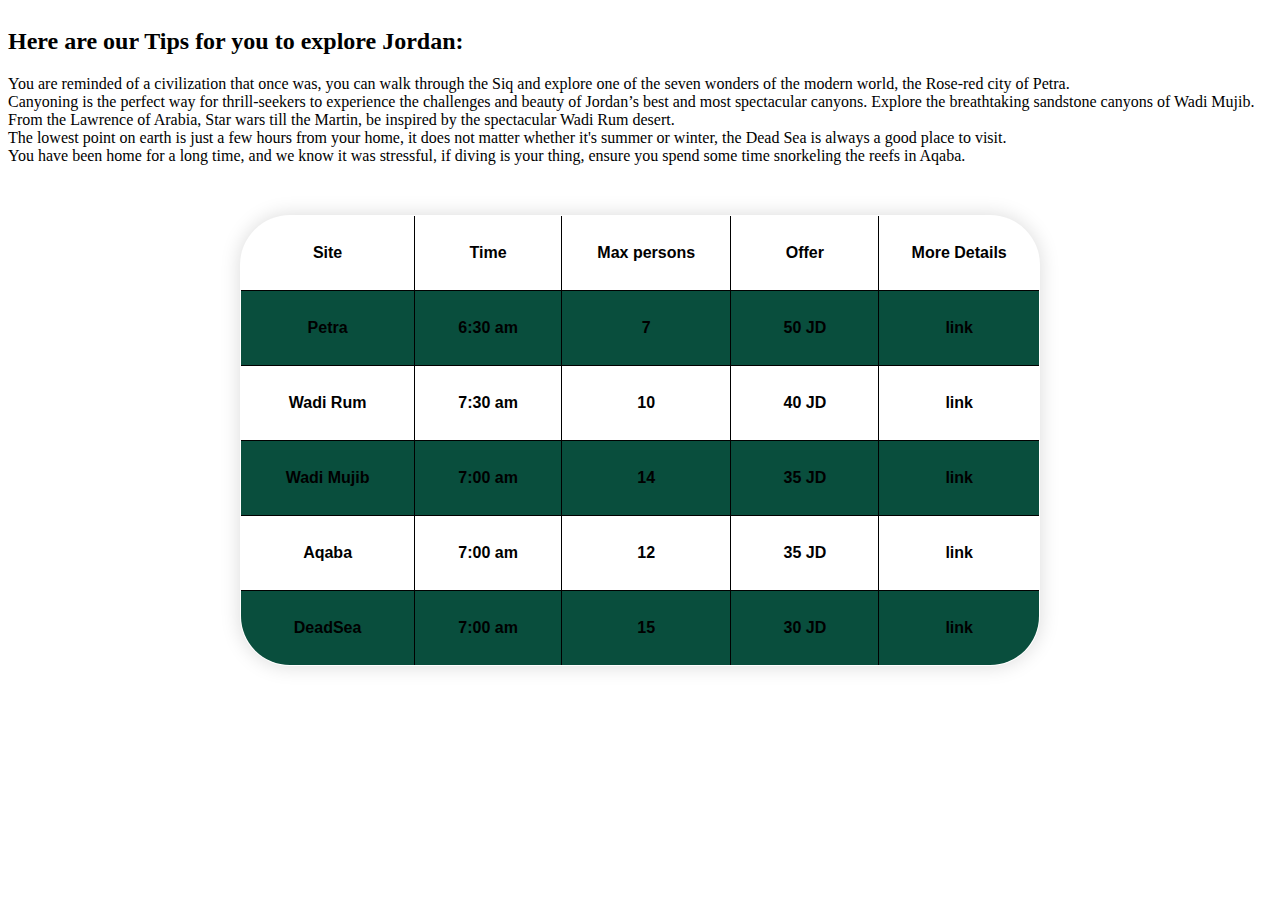
==== index.html @ aaacafbc "project draft" ====
<!DOCTYPE html>
<html lang="en">
<head>
    <meta charset="UTF-8">
    <link href="css.css" type="text/css" rel="stylesheet"/>
    <meta http-equiv="X-UA-Compatible" content="IE=edge">
    <meta name="viewport" content="width=device-width, initial-scale=1.0">
    <title>Document</title>
</head>
<body>
<main>

    <div class="slideshow">
     <figure>
        <img src="https://via.placeholder.com/600x400/ddd" alt="">
        <img src="https://via.placeholder.com/600x400/ddd" alt="">
        <img src="https://via.placeholder.com/600x400/ddd" alt="">
        <img src="https://via.placeholder.com/600x400/ddd" alt="">
        <img src="https://via.placeholder.com/600x400/ddd" alt="">
           
    </figure>
</div>
<h2>Here are our Tips for you to explore Jordan:</h2>
  <li>You are reminded of a civilization that once was, you can walk through the Siq and explore one of the seven wonders of the modern world, the Rose-red city of Petra.</li>
  <li>Canyoning is the perfect way for thrill-seekers to experience the challenges and beauty of Jordan’s best and most spectacular canyons. Explore the breathtaking sandstone canyons of Wadi Mujib.</li>
  <li>From the Lawrence of Arabia, Star wars till the Martin, be inspired by the spectacular Wadi Rum desert.</li>
  <li>The lowest point on earth is just a few hours from your home, it does not matter whether it's summer or winter, the Dead Sea is always a good place to visit.</li>
  <li>You have been home for a long time, and we know it was stressful, if diving is your thing, ensure you spend some time snorkeling the reefs in Aqaba.</li>
</div>

    <section id="tableinfo">


    
</main>
<footer>
<script src="js.js"></script>
</footer>   
</body>
</html>
---- css.css ----
table, th, td {
    border: 1px solid black;
    text-align: center;
    height:50px;width:800px;
    margin:50px 15% 15% ;
    padding: 12px 15px;
    font-weight: bold;
}
table{
    font-family:helvetica; 
    margin-right: auto;
    margin-left: auto;
    border-collapse: collapse;
    border-radius: 50px;
    overflow: hidden;
    box-shadow: 0 0 20px rgba(8, 2, 2, 0.15);
}
tr:hover {
transform: scale(1.05);
box-shadow: 2px 2px 2px rgba(8, 2, 2, 0.15);
}

tr:nth-of-type(odd):hover { 
       background-color: royalblue;
}
table tr:nth-of-type(even) {
    background-color: #094e3d;}
    
table tr:nth-of-type(odd) {
 
    background-color: #ffffff;
}
.slideshow {
	overflow: hidden;
}
.slideshow figure {
	position: relative;
	width: 500%;
	margin: 0;
	left: 0;
	animation: 10s slideshow infinite;
}
.slideshow figure img {
	float: left;
	width: 20%;
}
@keyframes slideshow {
	0% {
		left: 0;
	}
	20% {
		left: 0;
	}
	25% {
		left: -100%;
	}
	45% {
		left: -100%;
	}
	50% {
		left: -200%;
	}
	70% {
		left: -200%;
	}
	75% {
		left: -300%;
	}
	95% {
		left: -300%;
	}
	100% {
		left: -400%;
	}
}
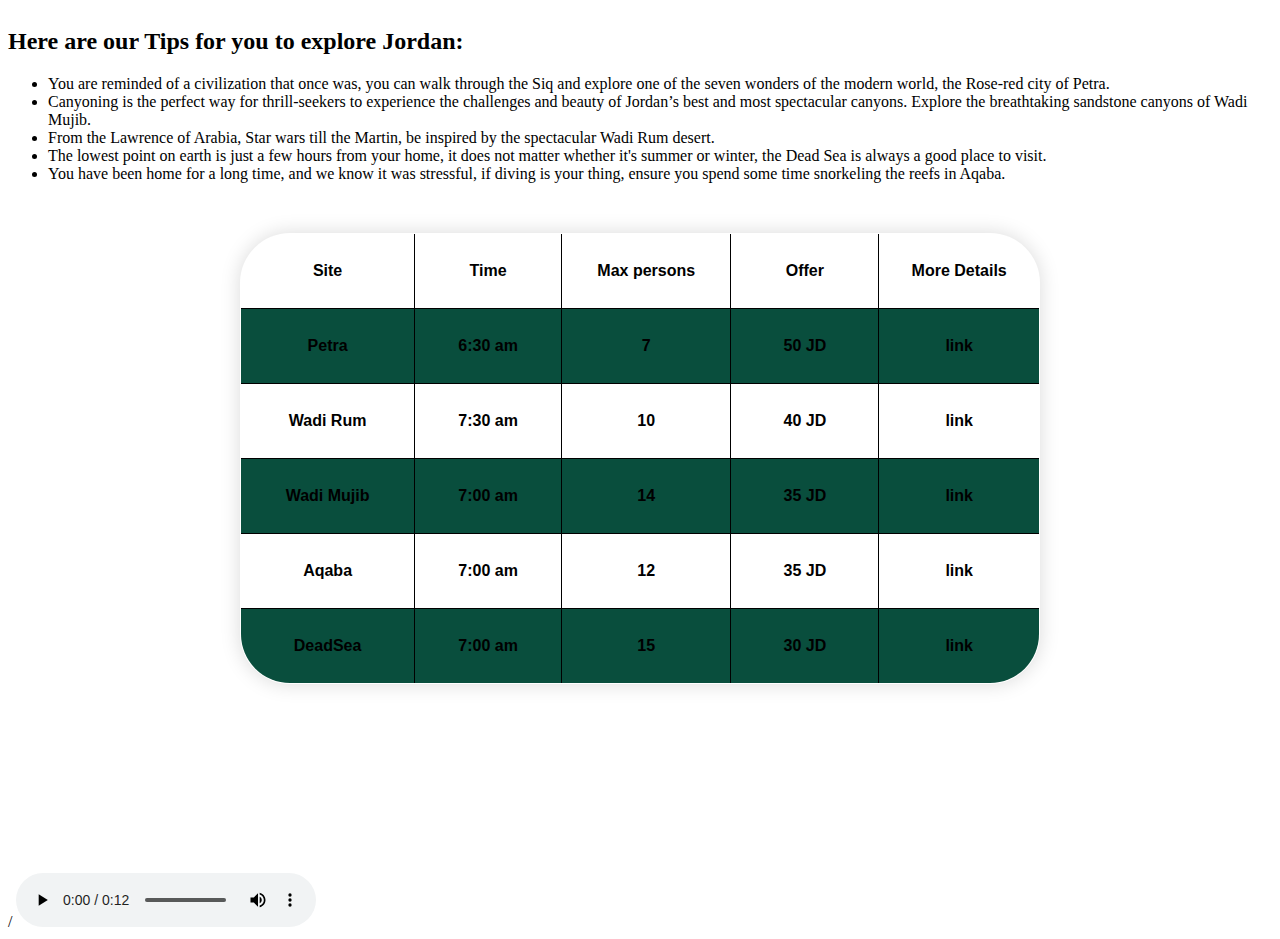
==== commit 665a96b2: "new tests" ====
--- a/index.html
+++ b/index.html
@@ -21,16 +21,33 @@
     </figure>
 </div>
 <h2>Here are our Tips for you to explore Jordan:</h2>
-  <li>You are reminded of a civilization that once was, you can walk through the Siq and explore one of the seven wonders of the modern world, the Rose-red city of Petra.</li>
+  
+<ul><li>You are reminded of a civilization that once was, you can walk through the Siq and explore one of the seven wonders of the modern world, the Rose-red city of Petra.</li>
   <li>Canyoning is the perfect way for thrill-seekers to experience the challenges and beauty of Jordan’s best and most spectacular canyons. Explore the breathtaking sandstone canyons of Wadi Mujib.</li>
   <li>From the Lawrence of Arabia, Star wars till the Martin, be inspired by the spectacular Wadi Rum desert.</li>
   <li>The lowest point on earth is just a few hours from your home, it does not matter whether it's summer or winter, the Dead Sea is always a good place to visit.</li>
   <li>You have been home for a long time, and we know it was stressful, if diving is your thing, ensure you spend some time snorkeling the reefs in Aqaba.</li>
+</ul>
 </div>
 
     <section id="tableinfo">
+    </section>
 
 
+/
+<iframe src="qrv.mp3" allow="autoplay" id="audio" style="display: none"></iframe>
+<audio id="player" autoplay loop>
+    <source src="qrv.mp3" type="audio/mp3">
+</audio>
+    <audio controls autoplay loop>
+        <source src="qrv.mp3" type="audio/ogg">
+        <embed src="qrv.mp3" autostart="true" loop="true" hidden="true"> 
+      </audio>
+      <audio  autoplay>
+        <source src="qrv.mp3"  type="qrv.mp3">
+     
+       </audio>
+</section>
     
 </main>
 <footer>
--- a/css.css
+++ b/css.css
@@ -19,7 +19,17 @@
 transform: scale(1.05);
 box-shadow: 2px 2px 2px rgba(8, 2, 2, 0.15);
 }
+#audio
+{
+    align-items: center;
+} 
 
+/* ul{list-style-image: url("flag-round-250.png");
+ margin: 10px 0px 0px 0px}
+li{margin: 10px 0px 0px 0px} */
+table :hover{
+    cursor: move;
+}
 tr:nth-of-type(odd):hover { 
        background-color: royalblue;
 }
